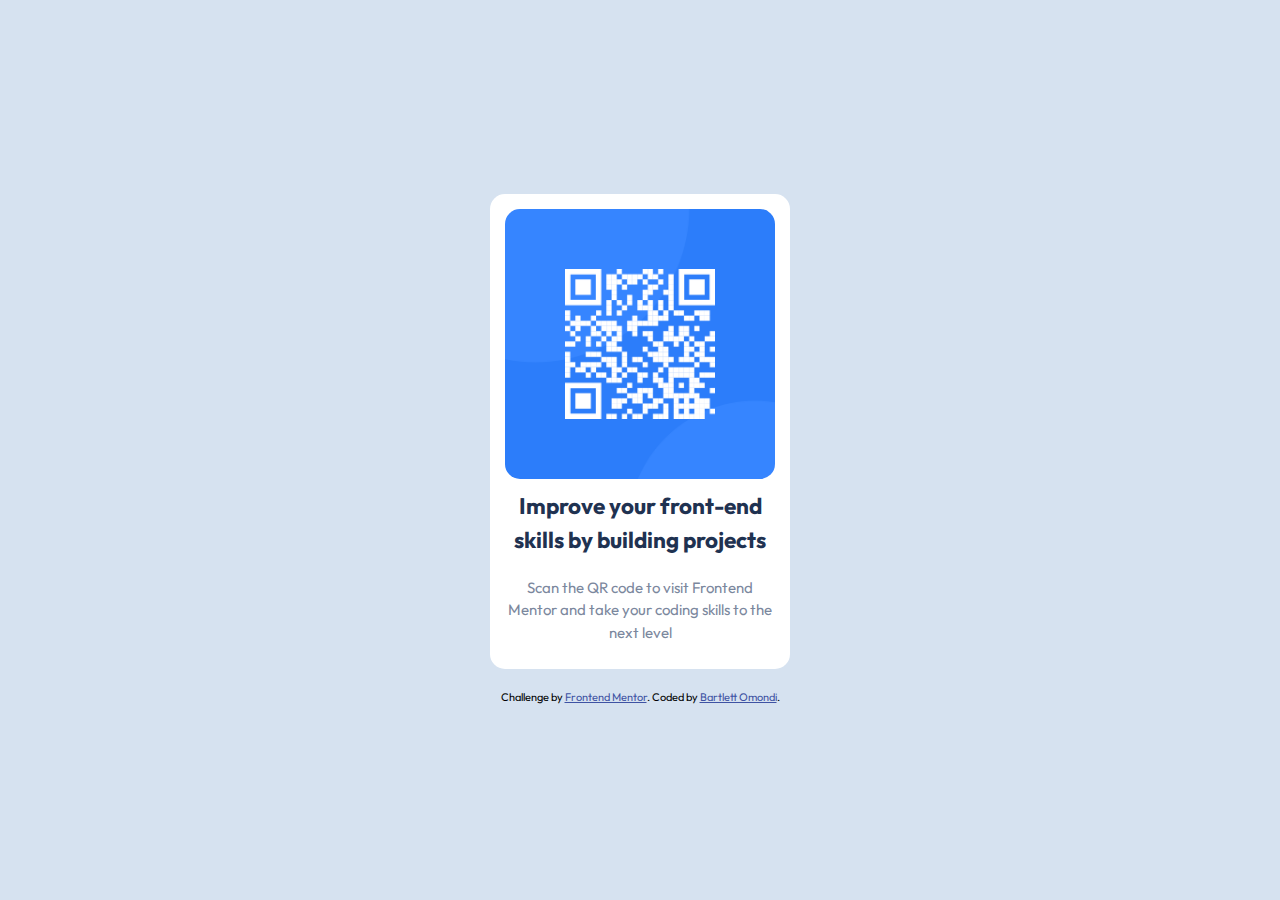
==== qrcode/index.html @ 01a94cc6 "add files" ====
<!DOCTYPE html>
<html lang="en">
  <head>
    <meta charset="UTF-8">
    <meta name="viewport" content="width=device-width, initial-scale=1.0">
    <link rel="icon" type="image/png" sizes="32x32" href="./images/favicon-32x32.png">
    <title>Frontend Mentor | QR code component</title>
    <link rel="preconnect" href="https://fonts.googleapis.com">
    <link rel="preconnect" href="https://fonts.gstatic.com" crossorigin>
    <link href="https://fonts.googleapis.com/css2?family=Outfit:wght@100..900&display=swap" rel="stylesheet">
    <link rel="stylesheet" href="./styles/index.css">
  </head>
  <body>
    <main class="flex-box">
      <img src="images/image-qr-code.png" alt="QR code leading to Frontend Mentor">
      <p class="bold">Improve your front-end skills by building projects</p>
      <p class="unbold">Scan the QR code to visit Frontend Mentor and take your coding skills to the next level</p>
    </main>
    <footer class="attribution">
      <p>Challenge by <a href="https://www.frontendmentor.io?ref=challenge" target="_blank" rel="noopener noreferrer">Frontend Mentor</a>.
			Coded by <a href="#">Bartlett Omondi</a>.</p>
    </footer>
  </body>
</html>
---- qrcode/styles/index.css ----
* {
	box-sizing: border-box;
	margin: 0;
	padding: 0;
}

body {
	display: flex;
	flex-direction: column;
	align-items: center;
	justify-content: center;
	background-color: hsl(212, 45%, 89%);
	width: 100vw;
	height: 100vh;
	font-size: 15px;
	font-family: Outfit, sans-serif;
	line-height: 1.5;
}

.flex-box {
	padding: 15px;
	display: flex;
	flex-direction: column;
	align-items: center;
	width: 300px;
	background-color: hsl(0, 0%, 100%);
	border-radius: 15px;
}

.flex-box img {
	border-radius: 15px;
	width: 100%;
	height: auto;
}

.flex-box p {
	margin: 10px 0;
	text-align: center;
}

.unbold {
	font-weight: 400;
	color: hsl(220, 15%, 55%);
}

.bold {
	color: hsl(218, 44%, 22%);
	font-size: 1.5em;
	font-weight: 700;
}

.attribution {
	margin-top: 20px;
	font-size: 11px;
	text-align: center;
}

.attribution a {
	color: hsl(228, 45%, 44%);
}
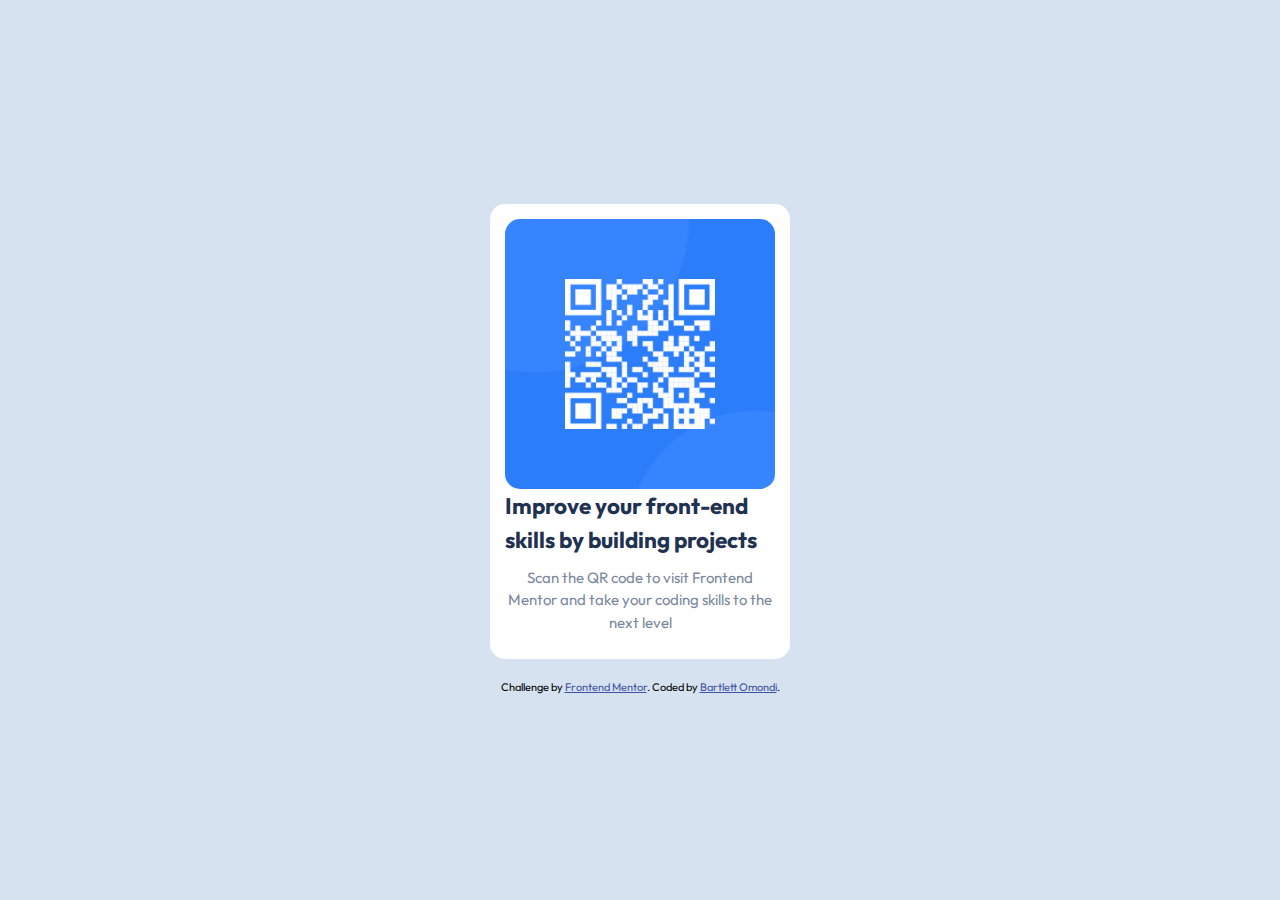
==== commit cdb918e7: "Update index.html" ====
--- a/qrcode/index.html
+++ b/qrcode/index.html
@@ -13,7 +13,7 @@
   <body>
     <main class="flex-box">
       <img src="images/image-qr-code.png" alt="QR code leading to Frontend Mentor">
-      <p class="bold">Improve your front-end skills by building projects</p>
+      <h1 class="bold">Improve your front-end skills by building projects</h1>
       <p class="unbold">Scan the QR code to visit Frontend Mentor and take your coding skills to the next level</p>
     </main>
     <footer class="attribution">
